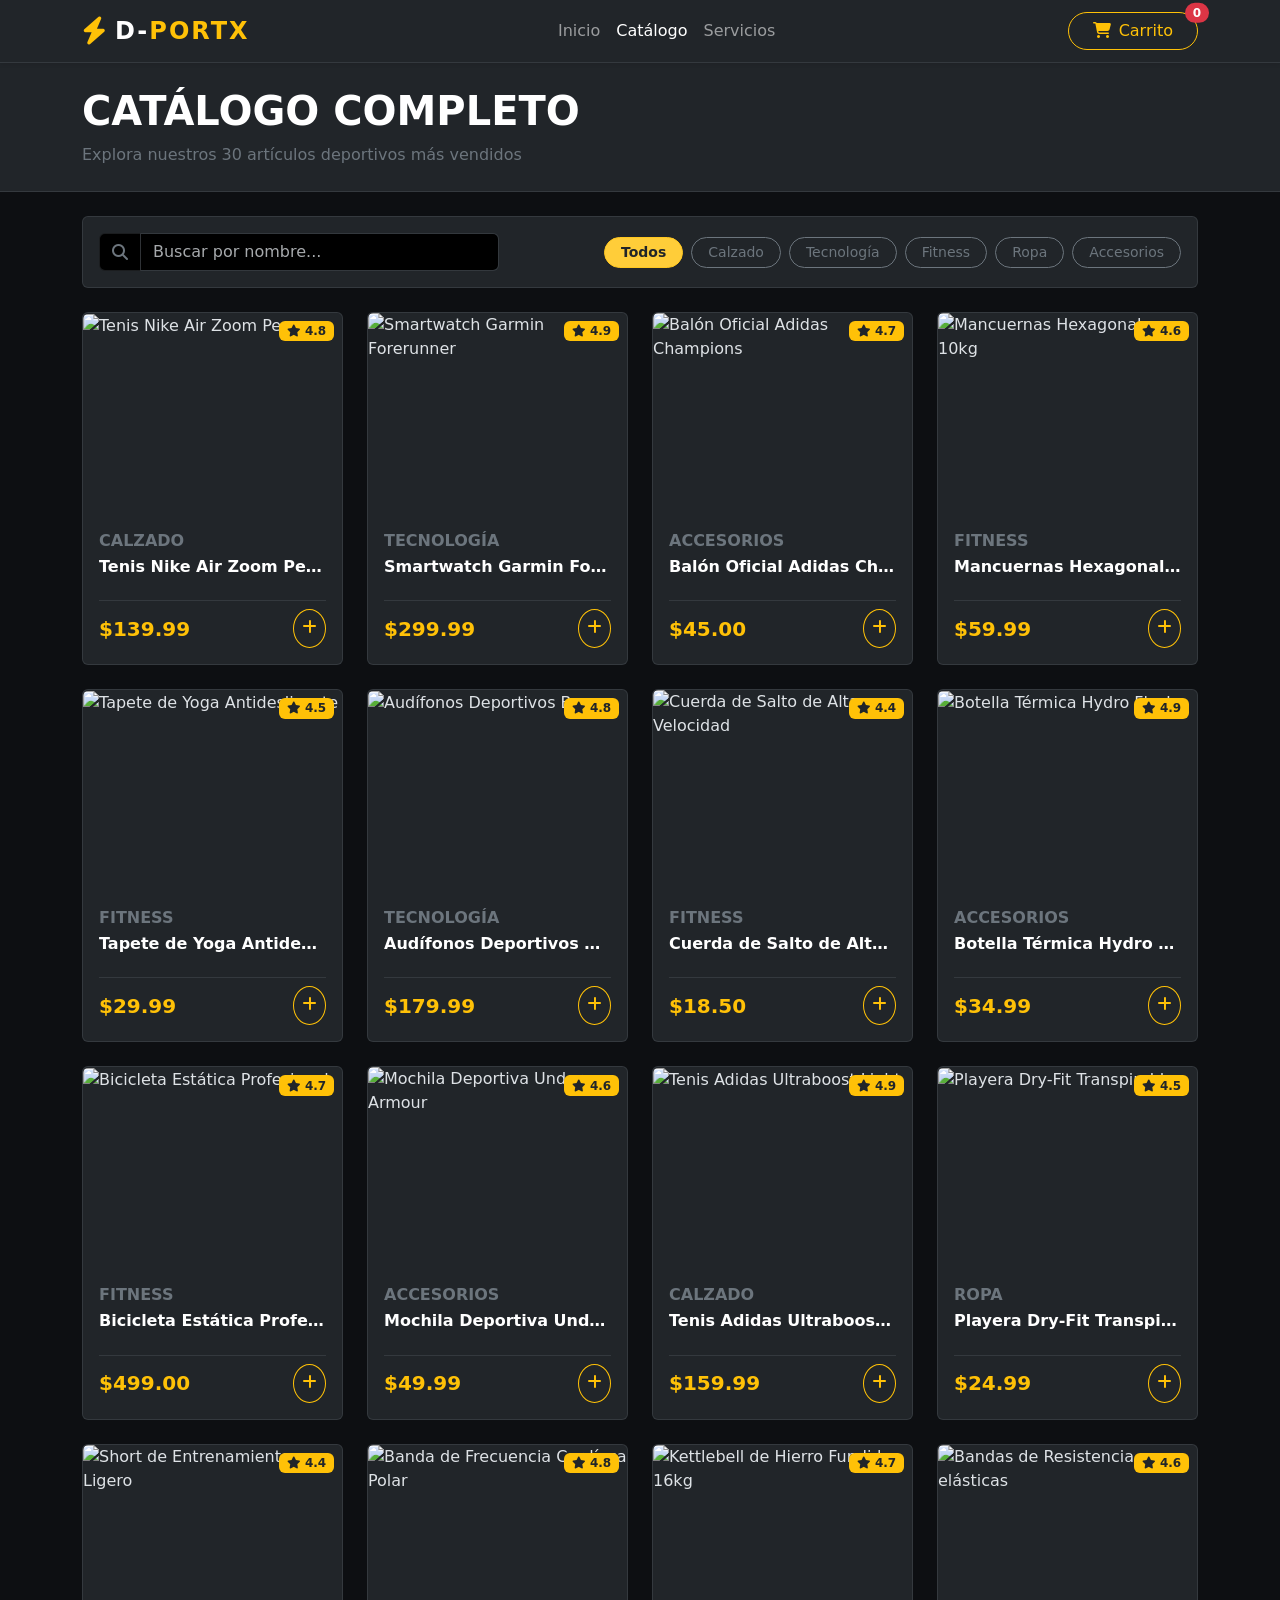
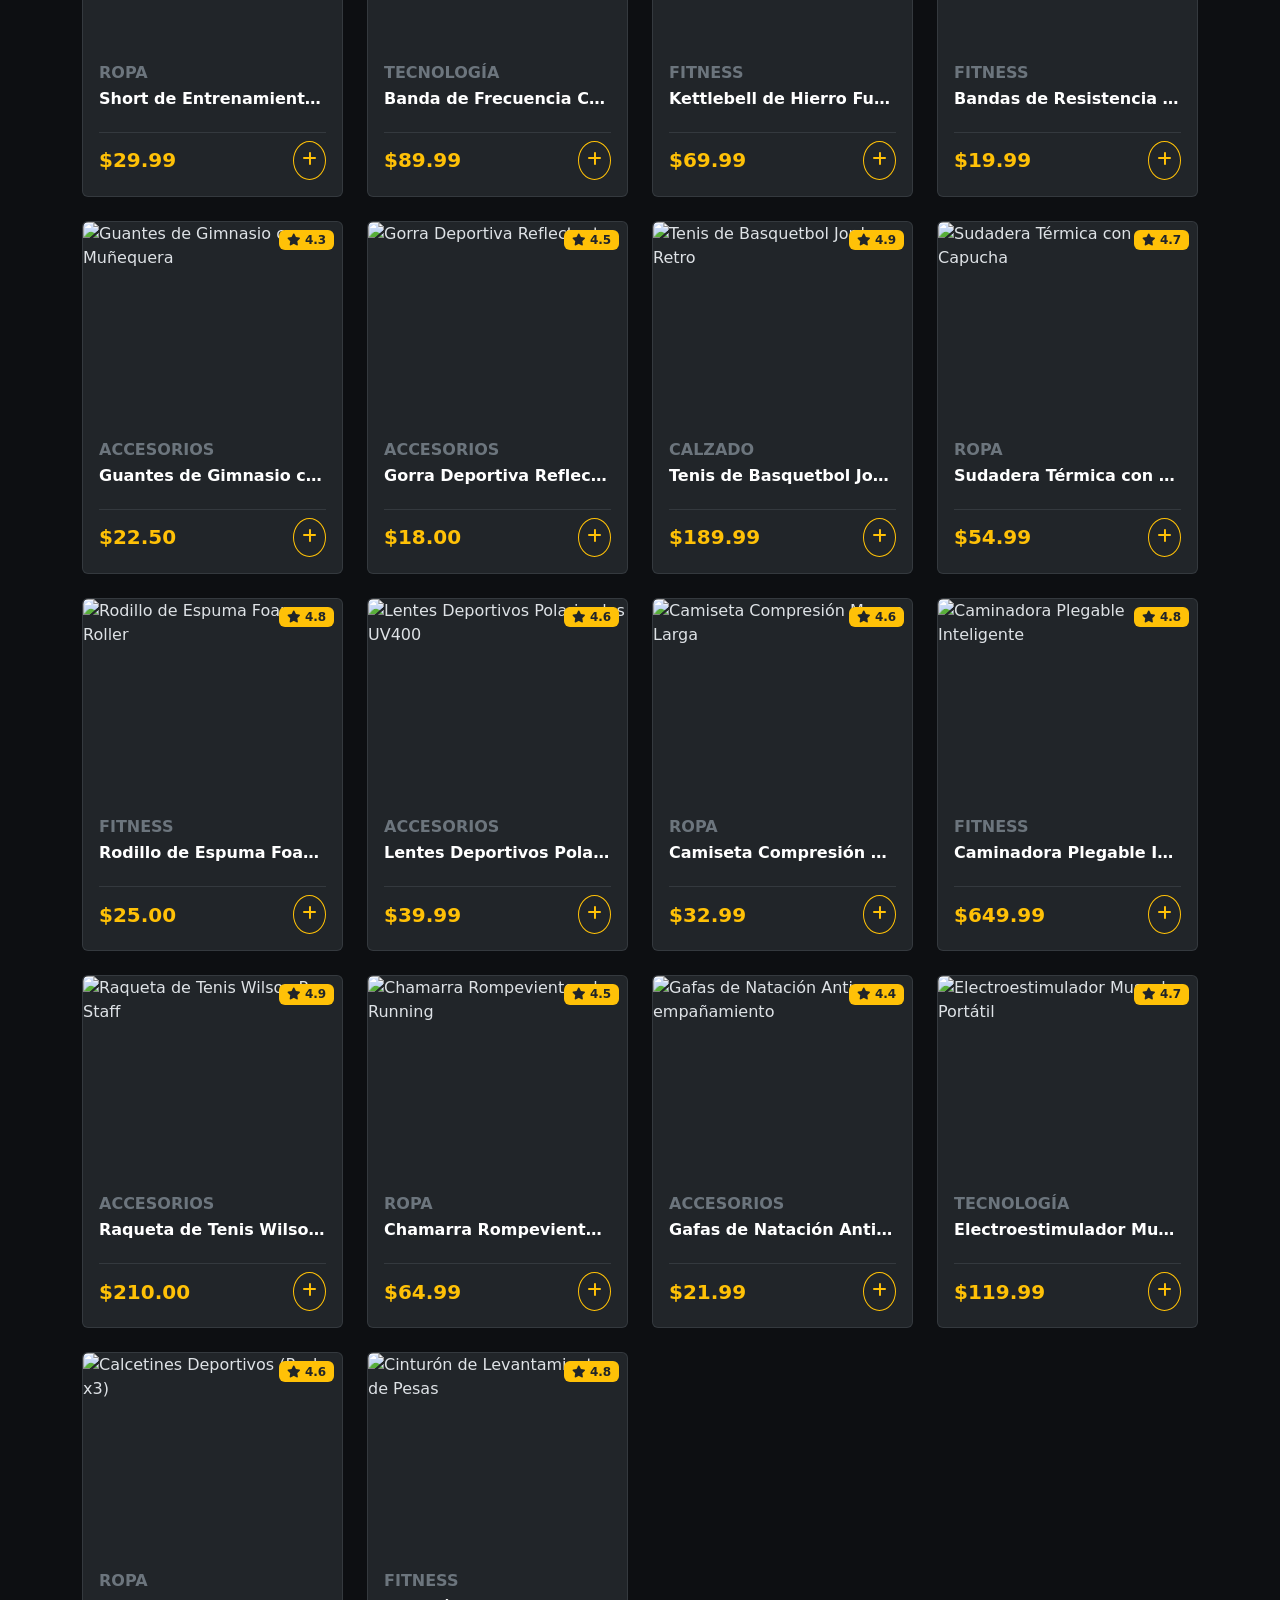
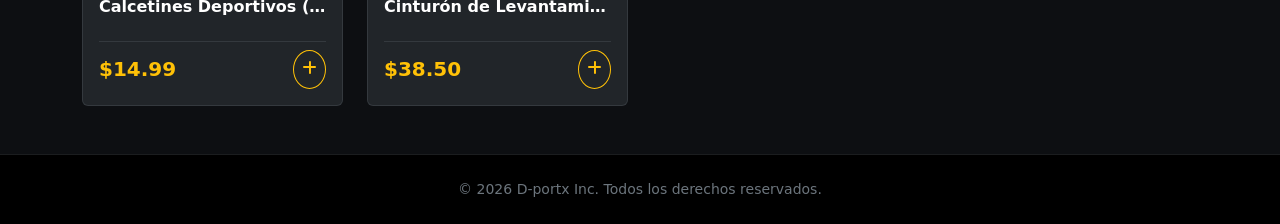
==== catalogo.html @ d6200fca "chores: se inicializa git dentro de directorio de proyecto" ====
<!DOCTYPE html>
<html lang="es" data-bs-theme="dark">
<head>
    <meta charset="UTF-8">
    <meta name="viewport" content="width=device-width, initial-scale=1.0">
    <title>Catálogo | D-portx</title>
    <link href="https://cdn.jsdelivr.net/npm/bootstrap@5.3.2/dist/css/bootstrap.min.css" rel="stylesheet">
    <link rel="stylesheet" href="https://cdnjs.cloudflare.com/ajax/libs/font-awesome/6.4.0/css/all.min.css">
    <link rel="stylesheet" href="styles.css">
</head>
<body>

    <!-- NAVBAR -->
    <nav class="navbar navbar-expand-lg navbar-dark bg-dark sticky-top border-bottom border-secondary border-opacity-25 shadow-sm">
        <div class="container">
            <a class="navbar-brand fw-bold d-flex align-items-center gap-2" href="index.html">
                <i class="fa-solid fa-bolt text-warning fs-3"></i>
                <span class="fs-4 tracking-wider">D-<span class="text-warning">PORTX</span></span>
            </a>
            <button class="navbar-toggler border-0" type="button" data-bs-toggle="collapse" data-bs-target="#navbarNav">
                <span class="navbar-toggler-icon"></span>
            </button>
            <div class="collapse navbar-collapse" id="navbarNav">
                <ul class="navbar-nav me-auto mb-2 mb-lg-0 mx-auto">
                    <li class="nav-item"><a class="nav-link fw-medium" href="index.html">Inicio</a></li>
                    <li class="nav-item"><a class="nav-link active fw-medium" href="catalogo.html">Catálogo</a></li>
                    <li class="nav-item"><a class="nav-link fw-medium" href="servicios.html">Servicios</a></li>
                </ul>
                <button class="btn btn-outline-warning position-relative rounded-pill px-4" type="button" data-bs-toggle="offcanvas" data-bs-target="#cartOffcanvas">
                    <i class="fa-solid fa-cart-shopping me-2"></i>Carrito
                    <span id="cartBadge" class="position-absolute top-0 start-100 translate-middle badge rounded-pill bg-danger">0</span>
                </button>
            </div>
        </div>
    </nav>

    <!-- HEADER CATÁLOGO -->
    <header class="bg-dark py-4 border-bottom border-secondary border-opacity-25 mb-4">
        <div class="container text-center text-md-start">
            <h1 class="fw-bold text-uppercase">Catálogo Completo</h1>
            <p class="text-secondary m-0">Explora nuestros 30 artículos deportivos más vendidos</p>
        </div>
    </header>

    <!-- MAIN CATÁLOGO -->
    <main class="container mb-5">
        <div class="row g-4">
            <div class="col-12">
                <div class="d-flex flex-column flex-md-row justify-content-between align-items-center gap-3 bg-dark p-3 rounded border border-secondary border-opacity-25">
                    <div class="input-group" style="max-width: 400px;">
                        <span class="input-group-text bg-black border-secondary border-opacity-25 text-secondary"><i class="fa-solid fa-magnifying-glass"></i></span>
                        <input type="text" id="searchInput" class="form-control bg-black text-white border-secondary border-opacity-25" placeholder="Buscar por nombre...">
                    </div>
                    <div class="d-flex flex-wrap gap-2" id="filterButtons">
                        <button class="btn btn-sm btn-warning rounded-pill px-3 active text-dark fw-bold" data-filter="all">Todos</button>
                        <button class="btn btn-sm btn-outline-secondary rounded-pill px-3" data-filter="Calzado">Calzado</button>
                        <button class="btn btn-sm btn-outline-secondary rounded-pill px-3" data-filter="Tecnología">Tecnología</button>
                        <button class="btn btn-sm btn-outline-secondary rounded-pill px-3" data-filter="Fitness">Fitness</button>
                        <button class="btn btn-sm btn-outline-secondary rounded-pill px-3" data-filter="Ropa">Ropa</button>
                        <button class="btn btn-sm btn-outline-secondary rounded-pill px-3" data-filter="Accesorios">Accesorios</button>
                    </div>
                </div>
            </div>

            <div class="col-12">
                <div class="row g-4" id="productsGrid"></div>
            </div>
        </div>
    </main>

    <!-- OFFCANVAS CARRITO -->
    <div class="offcanvas offcanvas-end bg-dark text-white border-start border-secondary border-opacity-25" tabindex="-1" id="cartOffcanvas">
        <div class="offcanvas-header border-bottom border-secondary border-opacity-25">
            <h5 class="offcanvas-title fw-bold"><i class="fa-solid fa-cart-shopping text-warning me-2"></i> Tu Carrito</h5>
            <button type="button" class="btn-close btn-close-white" data-bs-dismiss="offcanvas"></button>
        </div>
        <div class="offcanvas-body d-flex flex-column justify-content-between">
            <div id="cartItemsList" class="d-flex flex-column gap-3 overflow-y-auto mb-3 pe-1"></div>
            <div class="border-top border-secondary border-opacity-25 pt-3">
                <div class="d-flex justify-content-between align-items-center mb-3 fs-5">
                    <span class="fw-bold">Total:</span>
                    <span id="cartTotal" class="fw-bold text-warning fs-4">$0.00</span>
                </div>
                <div class="d-grid gap-2">
                    <button id="checkoutBtn" class="btn btn-warning fw-bold py-2 shadow text-dark">Finalizar Compra</button>
                    <button id="clearCartBtn" class="btn btn-outline-danger btn-sm py-1">Vaciar Carrito</button>
                </div>
            </div>
        </div>
    </div>

    <!-- FOOTER -->
    <footer class="bg-black text-secondary py-4 border-top border-secondary border-opacity-25">
        <div class="container text-center">
            <p class="mb-0 small">&copy; 2026 D-portx Inc. Todos los derechos reservados.</p>
        </div>
    </footer>

    <script src="https://cdn.jsdelivr.net/npm/sweetalert2@11"></script>
    <script src="https://cdn.jsdelivr.net/npm/canvas-confetti@1.6.0/dist/confetti.browser.min.js"></script>
    <script src="https://cdn.jsdelivr.net/npm/bootstrap@5.3.2/dist/js/bootstrap.bundle.min.js"></script>
    <script src="app.js"></script>
</body>
</html>
---- styles.css ----
/* Estilos Globales - D-portx */
:root {
    --bg-dark: #0d0f12;
    --card-bg: #161a1e;
    --neon-yellow: #ffc107;
    --text-muted: #a0a6b1;
}

body {
    background-color: var(--bg-dark);
    color: #ffffff;
    font-family: 'Segoe UI', system-ui, -apple-system, sans-serif;
}

.tracking-wider {
    letter-spacing: 2px;
}

/* HERO SECTION */
.hero-section {
    min-height: 420px;
    background: linear-gradient(135deg, #0d0f12 0%, #1a1e24 100%);
}

.hero-overlay {
    position: absolute;
    top: 0;
    left: 0;
    width: 100%;
    height: 100%;
    background: radial-gradient(circle at center, rgba(255, 193, 7, 0.08) 0%, transparent 70%);
    pointer-events: none;
}

/* TRANSICIONES Y HOVERS */
.hover-scale {
    transition: transform 0.25s cubic-bezier(0.175, 0.885, 0.32, 1.275);
}

.hover-scale:hover {
    transform: scale(1.05);
}

.hover-card {
    transition: transform 0.3s ease, border-color 0.3s ease, box-shadow 0.3s ease;
}

.hover-card:hover {
    transform: translateY(-6px);
    border-color: rgba(255, 193, 7, 0.5) !important;
    box-shadow: 0 10px 20px rgba(0, 0, 0, 0.4);
}

.service-icon {
    width: 60px;
    height: 60px;
}

/* ANIMACIONES */
@keyframes addPulse {
    0% { transform: scale(1); }
    50% { transform: scale(1.2); }
    100% { transform: scale(1); }
}

.cart-bounce {
    animation: addPulse 0.4s ease-in-out;
}

.product-card-enter {
    opacity: 0;
    transform: translateY(20px);
    animation: fadeInUp 0.4s forwards ease-out;
}

@keyframes fadeInUp {
    to {
        opacity: 1;
        transform: translateY(0);
    }
}

/* Scrollbar Carrito */
#cartItemsList::-webkit-scrollbar {
    width: 6px;
}

#cartItemsList::-webkit-scrollbar-thumb {
    background: rgba(255, 255, 255, 0.2);
    border-radius: 4px;
}
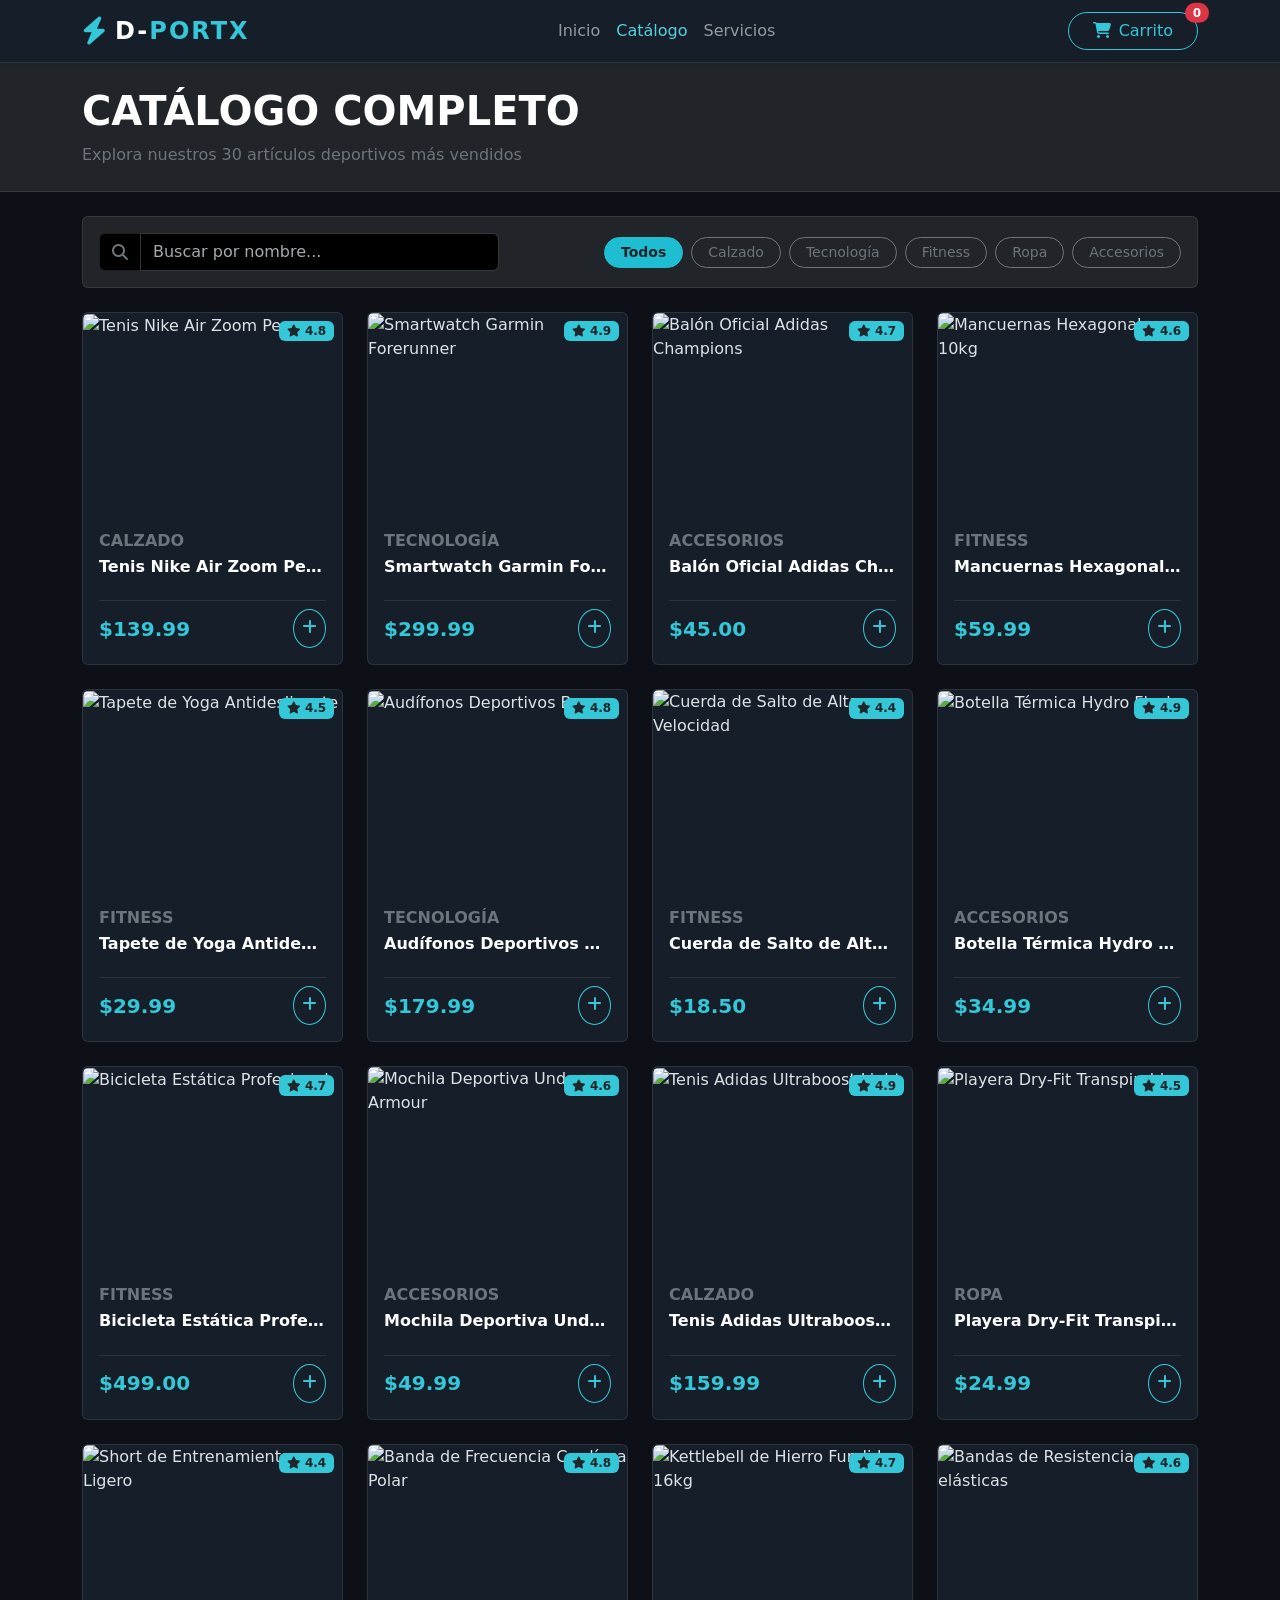
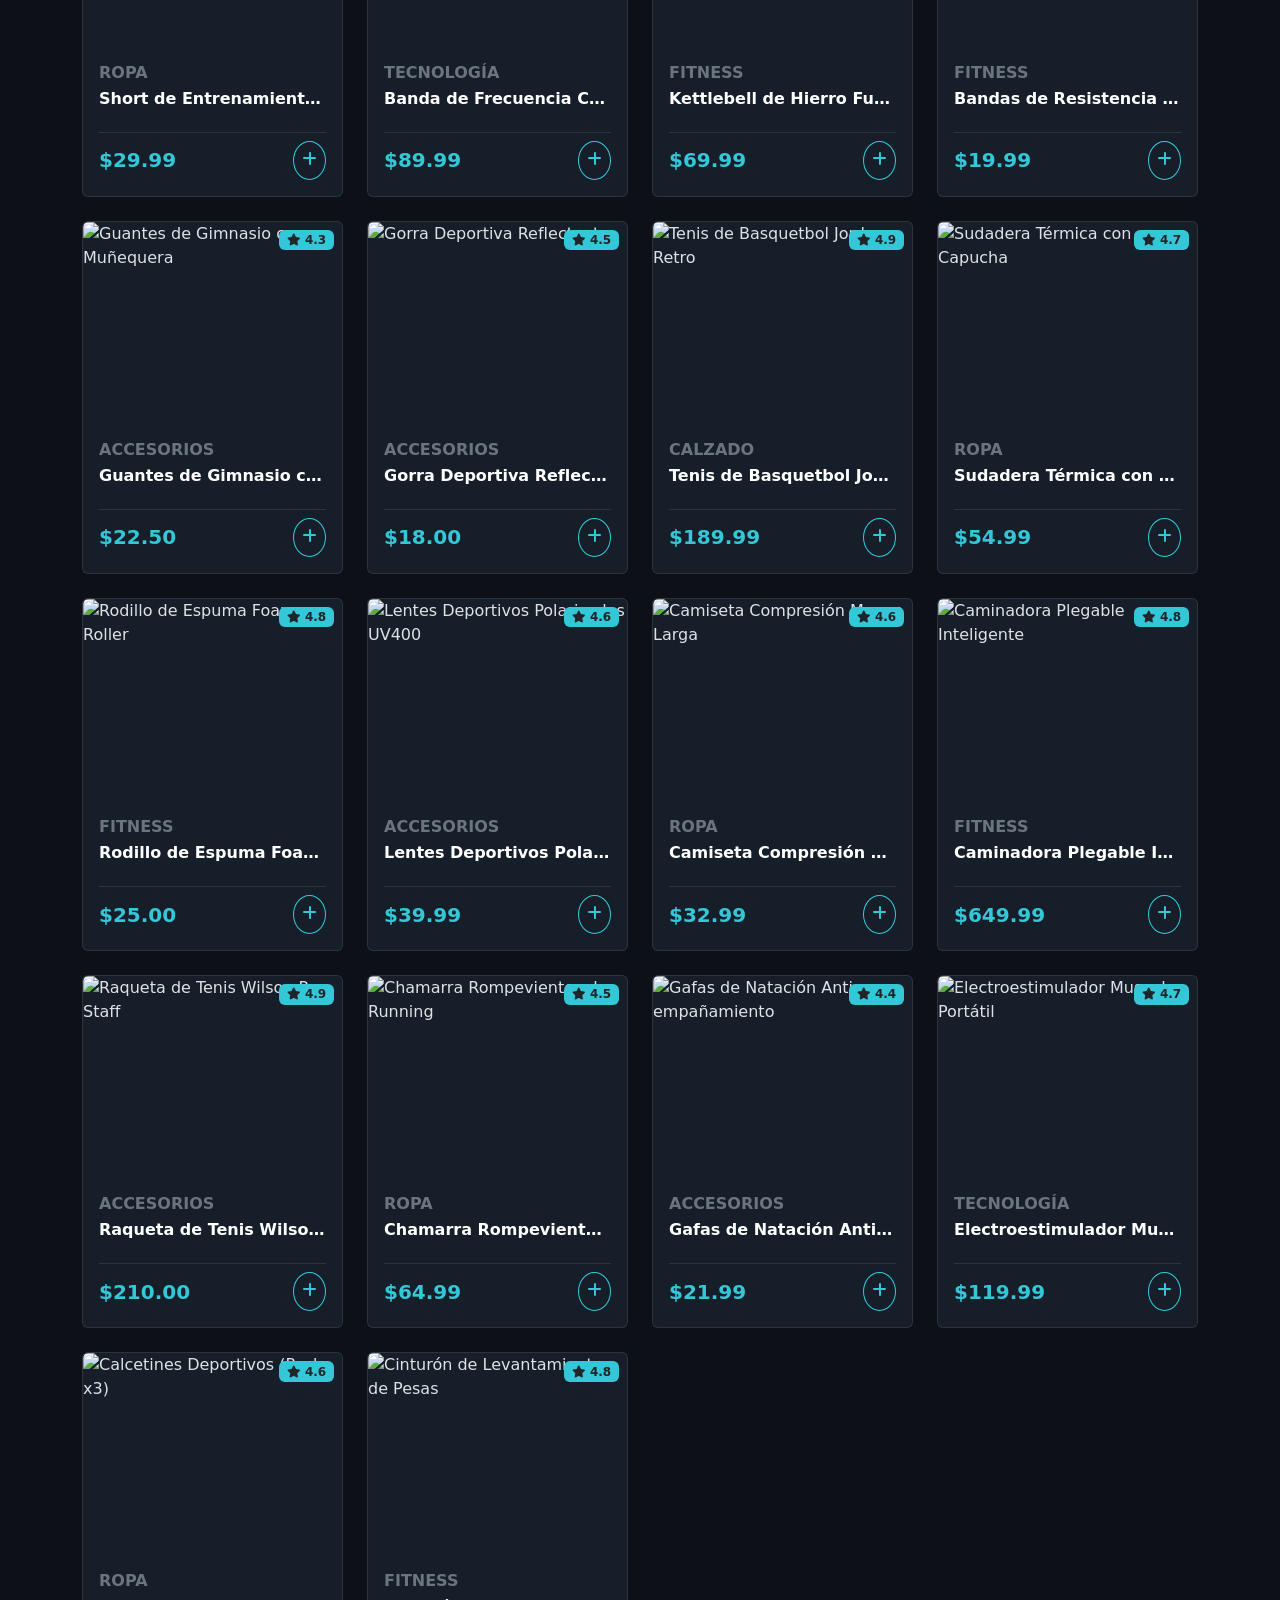
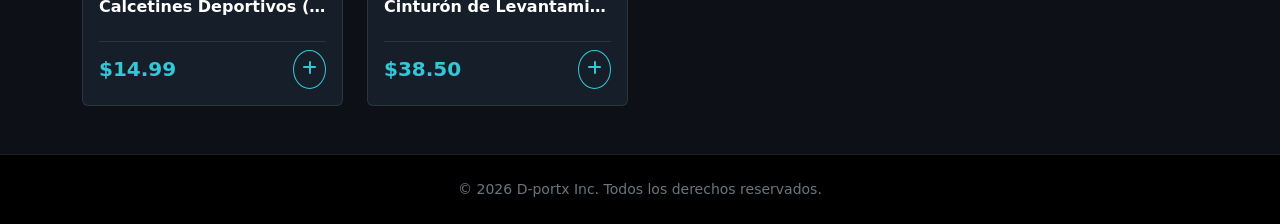
==== commit 9e971423: "Actualización completa de colores" ====
--- a/catalogo.html
+++ b/catalogo.html
@@ -14,8 +14,8 @@
     <nav class="navbar navbar-expand-lg navbar-dark bg-dark sticky-top border-bottom border-secondary border-opacity-25 shadow-sm">
         <div class="container">
             <a class="navbar-brand fw-bold d-flex align-items-center gap-2" href="index.html">
-                <i class="fa-solid fa-bolt text-warning fs-3"></i>
-                <span class="fs-4 tracking-wider">D-<span class="text-warning">PORTX</span></span>
+                <i class="fa-solid fa-bolt text-cyan fs-3"></i>
+                <span class="fs-4 tracking-wider">D-<span class="text-cyan">PORTX</span></span>
             </a>
             <button class="navbar-toggler border-0" type="button" data-bs-toggle="collapse" data-bs-target="#navbarNav">
                 <span class="navbar-toggler-icon"></span>
@@ -26,7 +26,7 @@
                     <li class="nav-item"><a class="nav-link active fw-medium" href="catalogo.html">Catálogo</a></li>
                     <li class="nav-item"><a class="nav-link fw-medium" href="servicios.html">Servicios</a></li>
                 </ul>
-                <button class="btn btn-outline-warning position-relative rounded-pill px-4" type="button" data-bs-toggle="offcanvas" data-bs-target="#cartOffcanvas">
+                <button class="btn btn-outline-cyan position-relative rounded-pill px-4" type="button" data-bs-toggle="offcanvas" data-bs-target="#cartOffcanvas">
                     <i class="fa-solid fa-cart-shopping me-2"></i>Carrito
                     <span id="cartBadge" class="position-absolute top-0 start-100 translate-middle badge rounded-pill bg-danger">0</span>
                 </button>
@@ -52,7 +52,7 @@
                         <input type="text" id="searchInput" class="form-control bg-black text-white border-secondary border-opacity-25" placeholder="Buscar por nombre...">
                     </div>
                     <div class="d-flex flex-wrap gap-2" id="filterButtons">
-                        <button class="btn btn-sm btn-warning rounded-pill px-3 active text-dark fw-bold" data-filter="all">Todos</button>
+                        <button class="btn btn-sm btn-cyan rounded-pill px-3 active text-dark fw-bold" data-filter="all">Todos</button>
                         <button class="btn btn-sm btn-outline-secondary rounded-pill px-3" data-filter="Calzado">Calzado</button>
                         <button class="btn btn-sm btn-outline-secondary rounded-pill px-3" data-filter="Tecnología">Tecnología</button>
                         <button class="btn btn-sm btn-outline-secondary rounded-pill px-3" data-filter="Fitness">Fitness</button>
@@ -71,7 +71,7 @@
     <!-- OFFCANVAS CARRITO -->
     <div class="offcanvas offcanvas-end bg-dark text-white border-start border-secondary border-opacity-25" tabindex="-1" id="cartOffcanvas">
         <div class="offcanvas-header border-bottom border-secondary border-opacity-25">
-            <h5 class="offcanvas-title fw-bold"><i class="fa-solid fa-cart-shopping text-warning me-2"></i> Tu Carrito</h5>
+            <h5 class="offcanvas-title fw-bold"><i class="fa-solid fa-cart-shopping text-cyan me-2"></i> Tu Carrito</h5>
             <button type="button" class="btn-close btn-close-white" data-bs-dismiss="offcanvas"></button>
         </div>
         <div class="offcanvas-body d-flex flex-column justify-content-between">
@@ -79,10 +79,10 @@
             <div class="border-top border-secondary border-opacity-25 pt-3">
                 <div class="d-flex justify-content-between align-items-center mb-3 fs-5">
                     <span class="fw-bold">Total:</span>
-                    <span id="cartTotal" class="fw-bold text-warning fs-4">$0.00</span>
+                    <span id="cartTotal" class="fw-bold text-cyan fs-4">$0.00</span>
                 </div>
                 <div class="d-grid gap-2">
-                    <button id="checkoutBtn" class="btn btn-warning fw-bold py-2 shadow text-dark">Finalizar Compra</button>
+                    <button id="checkoutBtn" class="btn btn-cyan fw-bold py-2 shadow text-dark">Finalizar Compra</button>
                     <button id="clearCartBtn" class="btn btn-outline-danger btn-sm py-1">Vaciar Carrito</button>
                 </div>
             </div>
--- a/styles.css
+++ b/styles.css
@@ -1,10 +1,21 @@
-/* Estilos Globales - D-portx */
+
+/* =====================================
+   D-PORTX | IDENTIDAD VISUAL
+   ===================================== */
+
 :root {
-    --bg-dark: #0d0f12;
-    --card-bg: #161a1e;
-    --neon-yellow: #ffc107;
+    --bg-dark: #0d1117;
+    --card-bg: #161f29;
+    --cyan-primary: #33c7d8;
+    --cyan-hover: #53d1df;
+    --cyan-dark: #136163;
+    --cyan-secondary: #1a98a6;
+    --cyan-light: #b3ecf0;
+    --electric-blue: #4169e1;
     --text-muted: #a0a6b1;
 }
+
+/* ESTILOS GLOBALES */
 
 body {
     background-color: var(--bg-dark);
@@ -16,10 +27,76 @@
     letter-spacing: 2px;
 }
 
+/* COLORES PERSONALIZADOS */
+
+.text-cyan {
+    color: var(--cyan-primary) !important;
+}
+
+.bg-cyan {
+    --bs-bg-opacity: 1;
+    background-color: rgba(51, 199, 216, var(--bs-bg-opacity)) !important;
+}
+
+.border-cyan {
+    border-color: var(--cyan-primary) !important;
+}
+
+/* BOTONES PRINCIPALES */
+
+.btn-cyan {
+    --bs-btn-color: #0d1117;
+    --bs-btn-bg: #33c7d8;
+    --bs-btn-border-color: #33c7d8;
+    --bs-btn-hover-color: #0d1117;
+    --bs-btn-hover-bg: #53d1df;
+    --bs-btn-hover-border-color: #53d1df;
+    --bs-btn-active-color: #0d1117;
+    --bs-btn-active-bg: #1fbdd2;
+    --bs-btn-active-border-color: #1fbdd2;
+    --bs-btn-disabled-color: #0d1117;
+    --bs-btn-disabled-bg: #33c7d8;
+    --bs-btn-disabled-border-color: #33c7d8;
+}
+
+/* BOTONES SECUNDARIOS */
+
+.btn-outline-cyan {
+    --bs-btn-color: #33c7d8;
+    --bs-btn-border-color: #33c7d8;
+    --bs-btn-hover-color: #0d1117;
+    --bs-btn-hover-bg: #33c7d8;
+    --bs-btn-hover-border-color: #33c7d8;
+    --bs-btn-active-color: #0d1117;
+    --bs-btn-active-bg: #1fbdd2;
+    --bs-btn-active-border-color: #1fbdd2;
+}
+
+/* NAVBAR */
+
+.navbar.bg-dark {
+    background-color: var(--card-bg) !important;
+}
+
+.nav-link {
+    transition: color 0.3s ease;
+}
+
+.nav-link:hover,
+.nav-link.active {
+    color: var(--cyan-hover) !important;
+}
+
 /* HERO SECTION */
+
 .hero-section {
     min-height: 420px;
-    background: linear-gradient(135deg, #0d0f12 0%, #1a1e24 100%);
+    background: linear-gradient(
+        135deg,
+        #0d1117 0%,
+        #123c49 65%,
+        #162849 100%
+    );
 }
 
 .hero-overlay {
@@ -28,35 +105,73 @@
     left: 0;
     width: 100%;
     height: 100%;
-    background: radial-gradient(circle at center, rgba(255, 193, 7, 0.08) 0%, transparent 70%);
+    background: radial-gradient(
+        circle at center,
+        rgba(51, 199, 216, 0.12) 0%,
+        transparent 70%
+    );
     pointer-events: none;
 }
 
-/* TRANSICIONES Y HOVERS */
-.hover-scale {
-    transition: transform 0.25s cubic-bezier(0.175, 0.885, 0.32, 1.275);
-}
-
-.hover-scale:hover {
-    transform: scale(1.05);
+/* TARJETAS */
+
+.card.bg-dark {
+    background-color: var(--card-bg) !important;
 }
 
 .hover-card {
-    transition: transform 0.3s ease, border-color 0.3s ease, box-shadow 0.3s ease;
+    transition:
+        transform 0.3s ease,
+        border-color 0.3s ease,
+        box-shadow 0.3s ease;
 }
 
 .hover-card:hover {
     transform: translateY(-6px);
-    border-color: rgba(255, 193, 7, 0.5) !important;
-    box-shadow: 0 10px 20px rgba(0, 0, 0, 0.4);
-}
+    border-color: var(--cyan-primary) !important;
+    box-shadow: 0 10px 25px rgba(51, 199, 216, 0.3);
+}
+
+/* PLAN DESTACADO */
+
+.card.border-cyan {
+    border: 2px solid var(--cyan-primary) !important;
+    box-shadow: 0 0 20px rgba(65, 105, 225, 0.15);
+}
+
+.card.border-cyan:hover {
+    box-shadow:
+        0 10px 30px rgba(51, 199, 216, 0.3),
+        0 0 18px rgba(65, 105, 225, 0.2);
+}
+
+/* ICONOS DE SERVICIOS */
 
 .service-icon {
     width: 60px;
     height: 60px;
 }
 
-/* ANIMACIONES */
+/* ANIMACIONES HOVER */
+
+.hover-scale {
+    transition: transform 0.25s
+        cubic-bezier(0.175, 0.885, 0.32, 1.275);
+}
+
+.hover-scale:hover {
+    transform: scale(1.05);
+}
+
+/* BUSCADOR */
+
+.form-control:focus {
+    border-color: var(--cyan-primary) !important;
+    box-shadow: 0 0 0 0.2rem rgba(51, 199, 216, 0.2);
+}
+
+/* ANIMACION CARRITO */
+
 @keyframes addPulse {
     0% { transform: scale(1); }
     50% { transform: scale(1.2); }
@@ -66,6 +181,8 @@
 .cart-bounce {
     animation: addPulse 0.4s ease-in-out;
 }
+
+/* ANIMACION PRODUCTOS */
 
 .product-card-enter {
     opacity: 0;
@@ -80,12 +197,24 @@
     }
 }
 
-/* Scrollbar Carrito */
+/* SCROLLBAR CARRITO */
+
 #cartItemsList::-webkit-scrollbar {
     width: 6px;
 }
 
 #cartItemsList::-webkit-scrollbar-thumb {
-    background: rgba(255, 255, 255, 0.2);
+    background: rgba(51, 199, 216, 0.4);
     border-radius: 4px;
+}
+
+#cartItemsList::-webkit-scrollbar-thumb:hover {
+    background: var(--cyan-primary);
+}
+
+/* ALERTAS SWEETALERT2 */
+
+.swal2-icon.swal2-warning {
+    border-color: var(--cyan-primary) !important;
+    color: var(--cyan-primary) !important;
 }
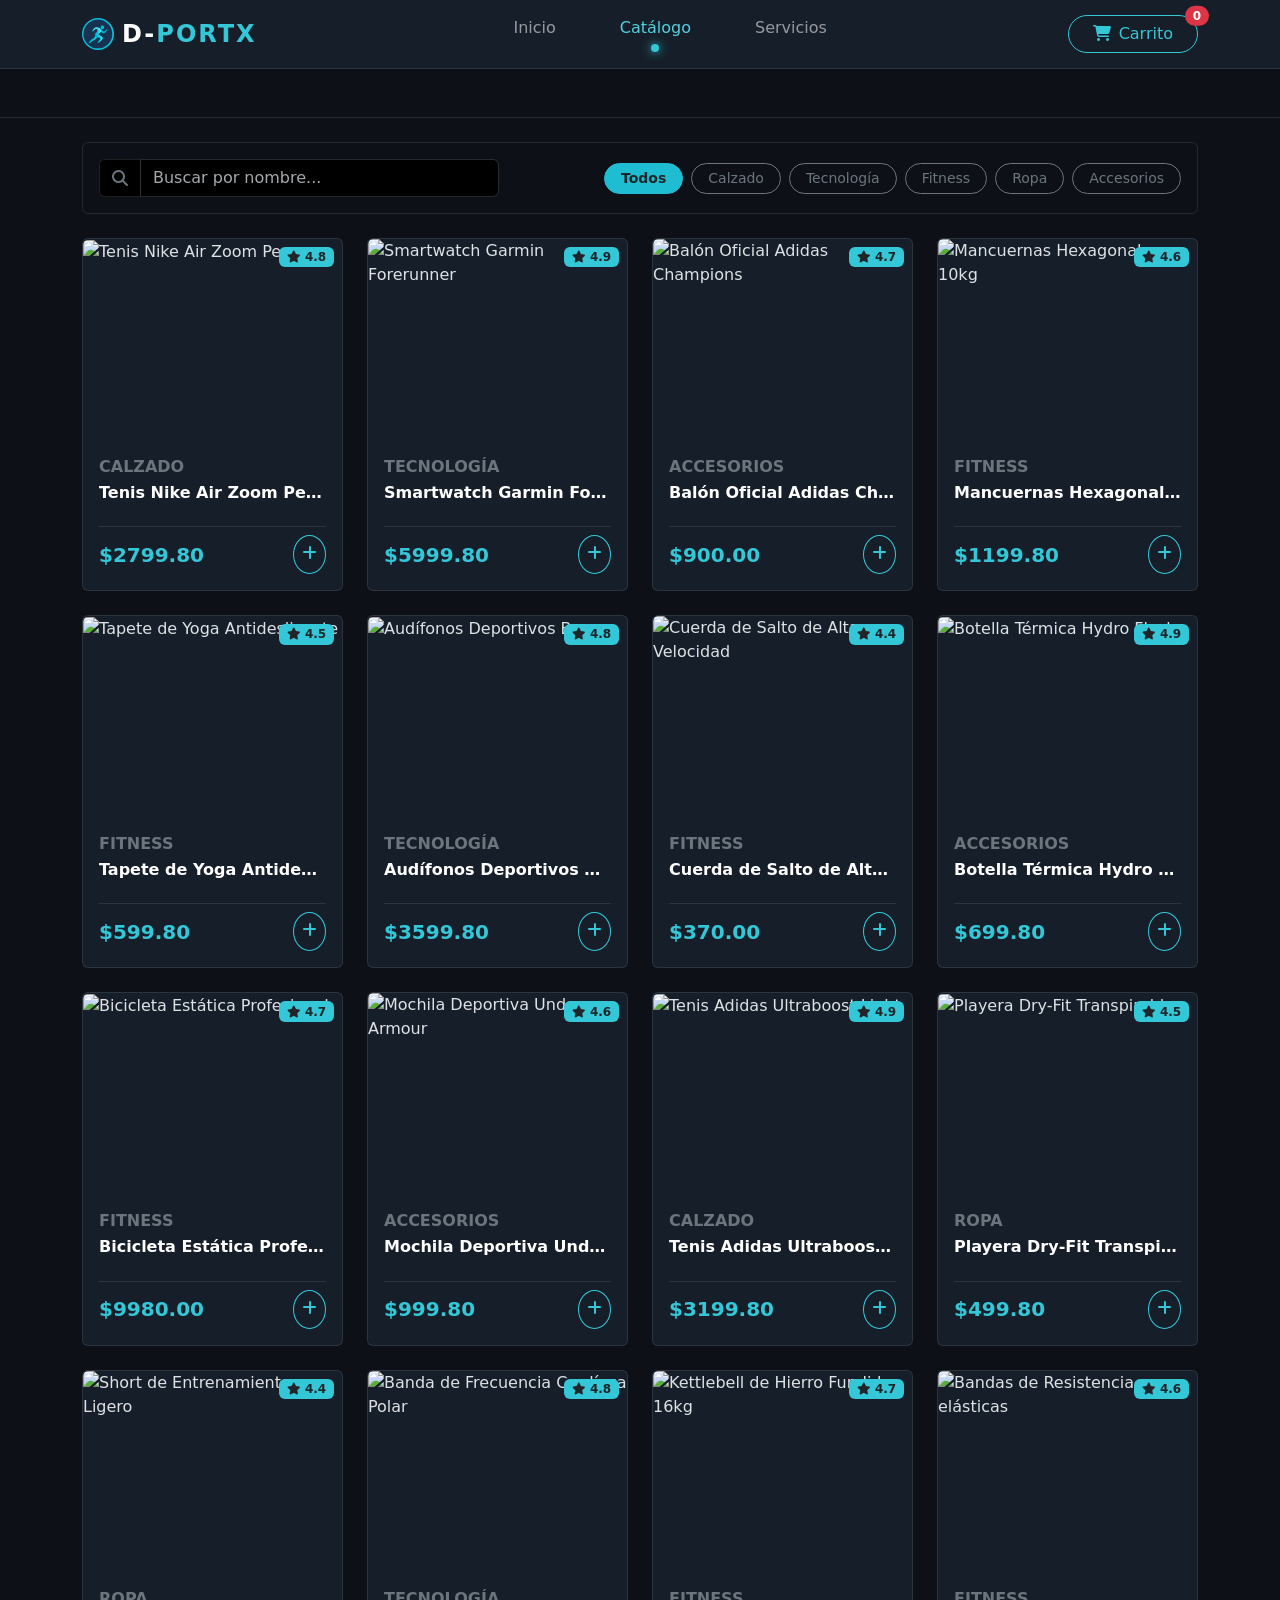
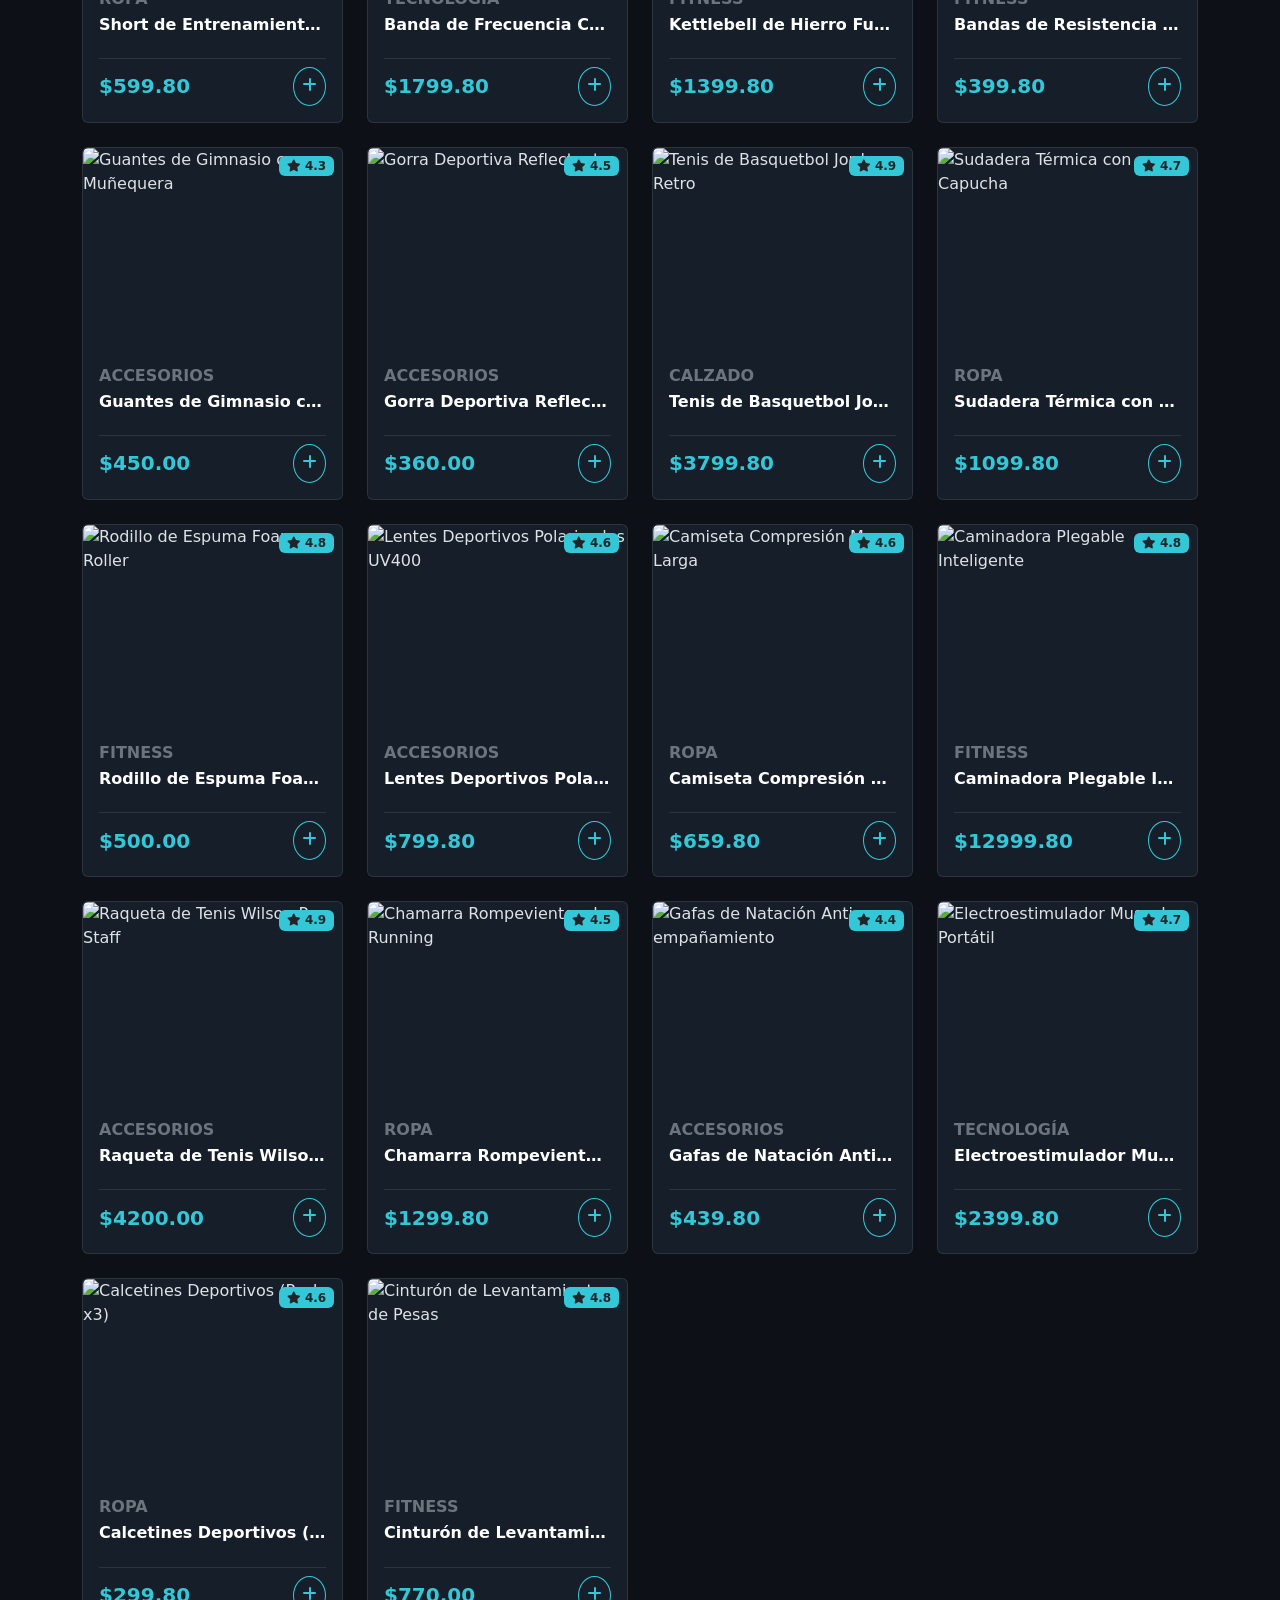
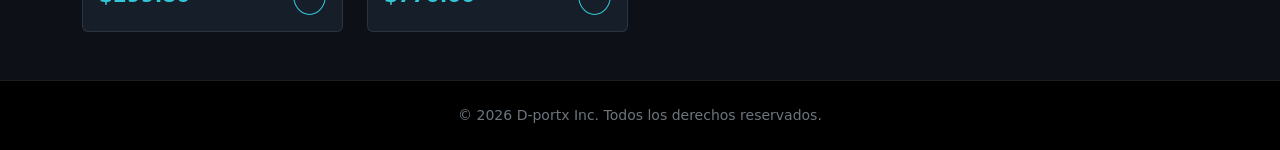
==== commit 326a67cb: "chores: se añaden estilos al navbar, y se añaden logos" ====
--- a/catalogo.html
+++ b/catalogo.html
@@ -7,6 +7,9 @@
     <link href="https://cdn.jsdelivr.net/npm/bootstrap@5.3.2/dist/css/bootstrap.min.css" rel="stylesheet">
     <link rel="stylesheet" href="https://cdnjs.cloudflare.com/ajax/libs/font-awesome/6.4.0/css/all.min.css">
     <link rel="stylesheet" href="styles.css">
+    <link rel="icon" href="/favicon.ico" sizes="32x32">
+    <link rel="icon" href="/logo.svg" type="image/svg+xml">
+    <link rel="apple-touch-icon" href="/logo.png"> 
 </head>
 <body>
 
@@ -14,7 +17,7 @@
     <nav class="navbar navbar-expand-lg navbar-dark bg-dark sticky-top border-bottom border-secondary border-opacity-25 shadow-sm">
         <div class="container">
             <a class="navbar-brand fw-bold d-flex align-items-center gap-2" href="index.html">
-                <i class="fa-solid fa-bolt text-cyan fs-3"></i>
+                <img src="/logo.svg" alt="DportX logo" class="logo-icon">
                 <span class="fs-4 tracking-wider">D-<span class="text-cyan">PORTX</span></span>
             </a>
             <button class="navbar-toggler border-0" type="button" data-bs-toggle="collapse" data-bs-target="#navbarNav">
@@ -34,11 +37,9 @@
         </div>
     </nav>
 
-    <!-- HEADER CATÁLOGO -->
-    <header class="bg-dark py-4 border-bottom border-secondary border-opacity-25 mb-4">
+    <!-- HEADER CATÁLOGO PARA ESPACIADO -->
+    <header class="bg-bluePower py-4 border-bottom border-secondary border-opacity-25 mb-4">
         <div class="container text-center text-md-start">
-            <h1 class="fw-bold text-uppercase">Catálogo Completo</h1>
-            <p class="text-secondary m-0">Explora nuestros 30 artículos deportivos más vendidos</p>
         </div>
     </header>
 
@@ -46,7 +47,7 @@
     <main class="container mb-5">
         <div class="row g-4">
             <div class="col-12">
-                <div class="d-flex flex-column flex-md-row justify-content-between align-items-center gap-3 bg-dark p-3 rounded border border-secondary border-opacity-25">
+                <div class="d-flex flex-column flex-md-row justify-content-between align-items-center gap-3 bg-bluePower p-3 rounded border border-secondary border-opacity-25">
                     <div class="input-group" style="max-width: 400px;">
                         <span class="input-group-text bg-black border-secondary border-opacity-25 text-secondary"><i class="fa-solid fa-magnifying-glass"></i></span>
                         <input type="text" id="searchInput" class="form-control bg-black text-white border-secondary border-opacity-25" placeholder="Buscar por nombre...">
--- a/styles.css
+++ b/styles.css
@@ -11,7 +11,7 @@
     --cyan-dark: #136163;
     --cyan-secondary: #1a98a6;
     --cyan-light: #b3ecf0;
-    --electric-blue: #4169e1;
+    --electric-blue: #303f6b;
     --text-muted: #a0a6b1;
 }
 
@@ -36,6 +36,12 @@
 .bg-cyan {
     --bs-bg-opacity: 1;
     background-color: rgba(51, 199, 216, var(--bs-bg-opacity)) !important;
+}
+
+/*HICE ESTA CLASE PARA ADAPTAR LOS COLORES DE LA BARRA DE BUSQUEDA EN CATALOGO */
+.bg-powerBlue {
+    --bs-bg-opacity: 1;
+    background-color: rgba(29, 38, 66, var(--bs-bg-opacity)) !important;
 }
 
 .border-cyan {
@@ -87,30 +93,26 @@
     color: var(--cyan-hover) !important;
 }
 
-/* HERO SECTION */
-
+/* HERO SECTION Y CARRUSEL */
 .hero-section {
-    min-height: 420px;
+    min-height: 480px;
+    background-color: var(--bg-dark);
+}
+
+/* Capa gradiente oscura sobre las imágenes para resaltar el texto */
+.hero-overlay {
     background: linear-gradient(
         135deg,
-        #0d1117 0%,
-        #123c49 65%,
-        #162849 100%
-    );
-}
-
-.hero-overlay {
-    position: absolute;
-    top: 0;
-    left: 0;
-    width: 100%;
-    height: 100%;
-    background: radial-gradient(
-        circle at center,
-        rgba(51, 199, 216, 0.12) 0%,
-        transparent 70%
+        rgba(13, 17, 23, 0.88) 0%,
+        rgba(18, 60, 73, 0.80) 65%,
+        rgba(22, 40, 73, 0.85) 100%
     );
     pointer-events: none;
+}
+
+/* Transición suave para el carrusel de fondo */
+#heroCarousel .carousel-item {
+    transition: opacity 0.8s ease-in-out;
 }
 
 /* TARJETAS */
@@ -217,4 +219,53 @@
 .swal2-icon.swal2-warning {
     border-color: var(--cyan-primary) !important;
     color: var(--cyan-primary) !important;
+}
+
+/* ICONOS */
+
+.service-icon {
+    width: 75px;
+    height: 75px;
+    background-color: #33c7d8 !important;
+    color: #0d1117 !important;
+    transition: transform 0.3s ease;
+}
+
+.service-icon i {
+    color: #0d1117 !important;
+}
+
+.hover-card:hover .service-icon {
+    transform: scale(1.12);
+    box-shadow: 0 0 20px rgba(51, 199, 216, 0.4);
+}
+
+/* SEPARACIÓN DEL NAVBAR Y MARCADOR CIRCULAR PARA PÁGINA ACTIVA */
+.navbar-nav {
+    gap: 3rem !important; /* Separación ampliada un 300% entre elementos */
+}
+
+.navbar-nav .nav-link {
+    position: relative;
+    display: flex;
+    flex-direction: column;
+    align-items: center;
+}
+
+.navbar-nav .nav-link.active::after {
+    content: '';
+    display: block;
+    width: 8px;
+    height: 8px;
+    background-color: var(--cyan-primary);
+    border-radius: 50%;
+    margin-top: 4px;
+    box-shadow: 0 0 10px var(--cyan-primary);
+}
+
+/*AJUSTES PARA EL LOGO*/
+.logo-icon {
+    height: 2rem;
+    width: auto;
+    vertical-align: middle;
 }
